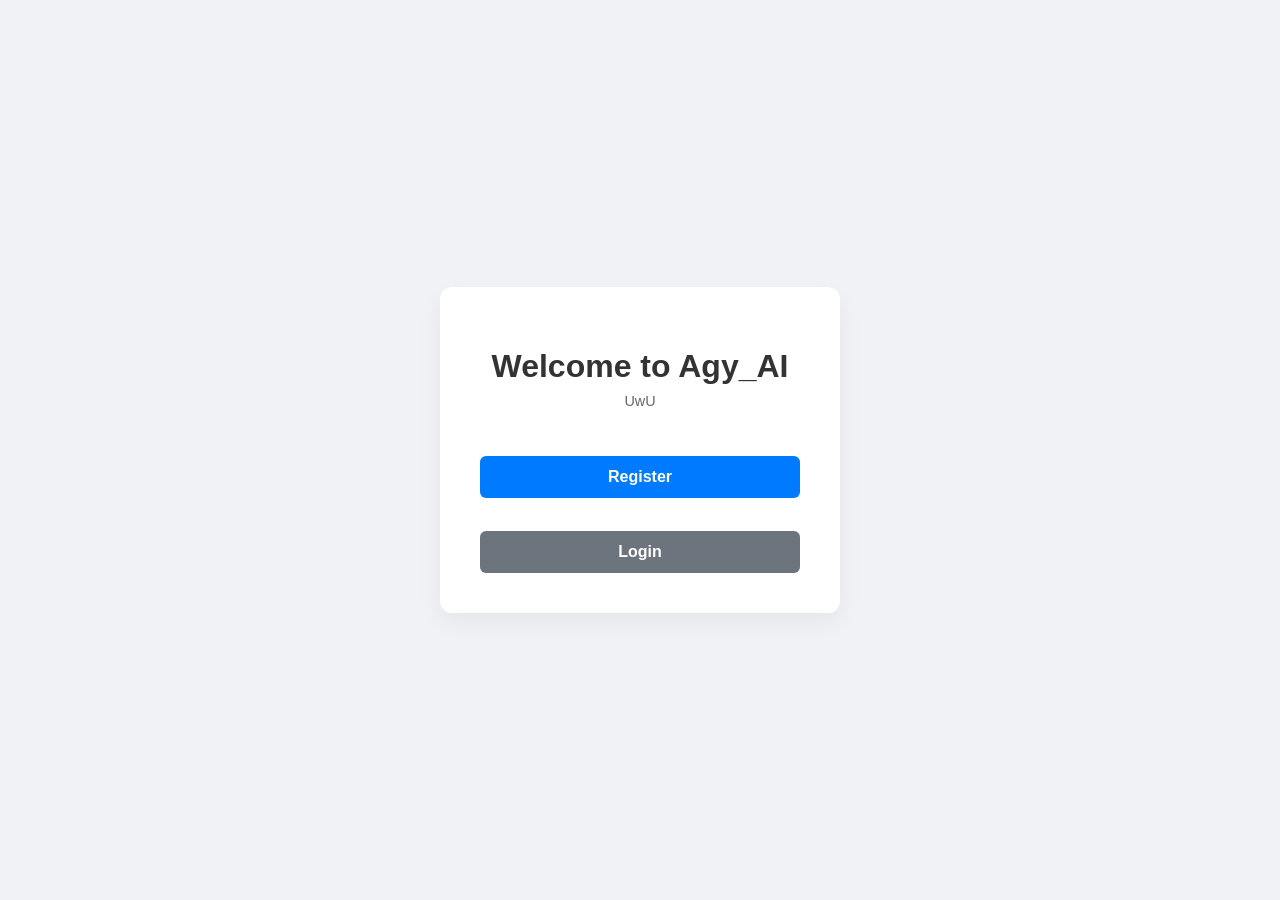
==== templates/index.html @ 0c834a5b "Add easy Frontend" ====
<!DOCTYPE html>
<html lang="vi">
<head>
    <meta charset="UTF-8">
    <title>Agy_AI Home</title>
    <link rel="stylesheet" href="/static/css/style.css">
</head>
<body>
    <div class="container">
        <h1>Welcome to Agy_AI</h1>
        <p>UwU</p>
        <br>
        <a href="/register"><button>Register</button></a>
        <br><br>
        <a href="/login"><button style="background-color: #6c757d;">Login</button></a>
    </div>
</body>
</html>
---- static/css/style.css ----
body {
    font-family: 'Segoe UI', Tahoma, Geneva, Verdana, sans-serif;
    background-color: #f0f2f5;
    display: flex;
    justify-content: center;
    align-items: center;
    height: 100vh;
    margin: 0;
}
.container {
    background: white;
    padding: 2rem;
    border-radius: 10px;
    box-shadow: 0 4px 6px rgba(0,0,0,0.1);
    width: 350px;
    text-align: center;
}
input {
    width: 100%;
    padding: 10px;
    margin: 10px 0;
    border: 1px solid #ddd;
    border-radius: 5px;
    box-sizing: border-box;
}
button {
    width: 100%;
    padding: 10px;
    background-color: #007bff;
    color: white;
    border: none;
    border-radius: 5px;
    cursor: pointer;
    font-size: 16px;
}
button:hover {
    background-color: #0056b3;
}
.message {
    margin-top: 15px;
    font-size: 14px;
}
.success { color: green; }
.error { color: red; }
/* Reset cơ bản */
* { box-sizing: border-box; }

body {
    font-family: 'Segoe UI', Tahoma, Geneva, Verdana, sans-serif;
    background-color: #f0f2f5;
    display: flex;
    justify-content: center;
    align-items: center;
    height: 100vh;
    margin: 0;
}

.container {
    background: white;
    padding: 2.5rem;
    border-radius: 12px;
    box-shadow: 0 10px 25px rgba(0,0,0,0.05);
    width: 400px; /* Rộng hơn chút */
    text-align: center;
}

h1 { margin-bottom: 0.5rem; color: #333; }
p { margin-top: 0; color: #666; font-size: 0.9rem; }

/* Input Styles */
input {
    width: 100%;
    padding: 12px;
    margin: 8px 0;
    border: 1px solid #ddd;
    border-radius: 6px;
    font-size: 14px;
    transition: border 0.3s;
}

input:focus {
    border-color: #007bff;
    outline: none;
}

/* Nhóm 2 ô input trên 1 dòng (First/Last name) */
.input-group {
    display: flex;
    gap: 10px;
}

/* Button Styles */
button {
    width: 100%;
    padding: 12px;
    margin-top: 15px;
    background-color: #007bff;
    color: white;
    border: none;
    border-radius: 6px;
    cursor: pointer;
    font-size: 16px;
    font-weight: 600;
    transition: background 0.3s;
}

button:hover { background-color: #0056b3; }
button:disabled { cursor: not-allowed; }

/* Message Styles */
.message { margin-top: 15px; font-size: 14px; min-height: 20px; }
.success { color: #28a745; }
.error { color: #dc3545; }

/* Link Styles */
.footer-link { margin-top: 20px; font-size: 14px; }
a { color: #007bff; text-decoration: none; }
a:hover { text-decoration: underline; }
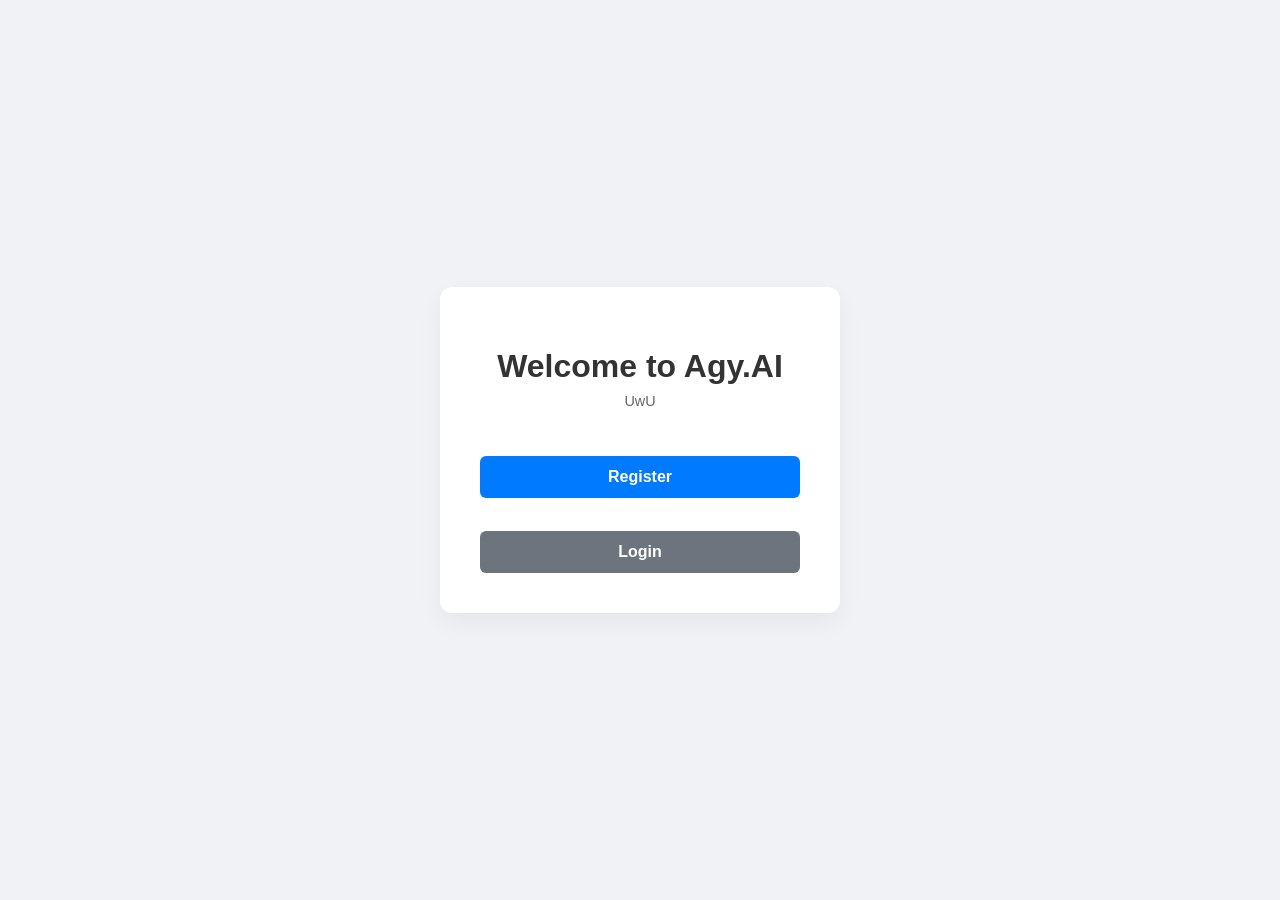
==== commit 300aaa5d: "." ====
--- a/templates/index.html
+++ b/templates/index.html
@@ -2,12 +2,12 @@
 <html lang="vi">
 <head>
     <meta charset="UTF-8">
-    <title>Agy_AI Home</title>
+    <title>Agy.AI Home</title>
     <link rel="stylesheet" href="/static/css/style.css">
 </head>
 <body>
     <div class="container">
-        <h1>Welcome to Agy_AI</h1>
+        <h1>Welcome to Agy.AI</h1>
         <p>UwU</p>
         <br>
         <a href="/register"><button>Register</button></a>
